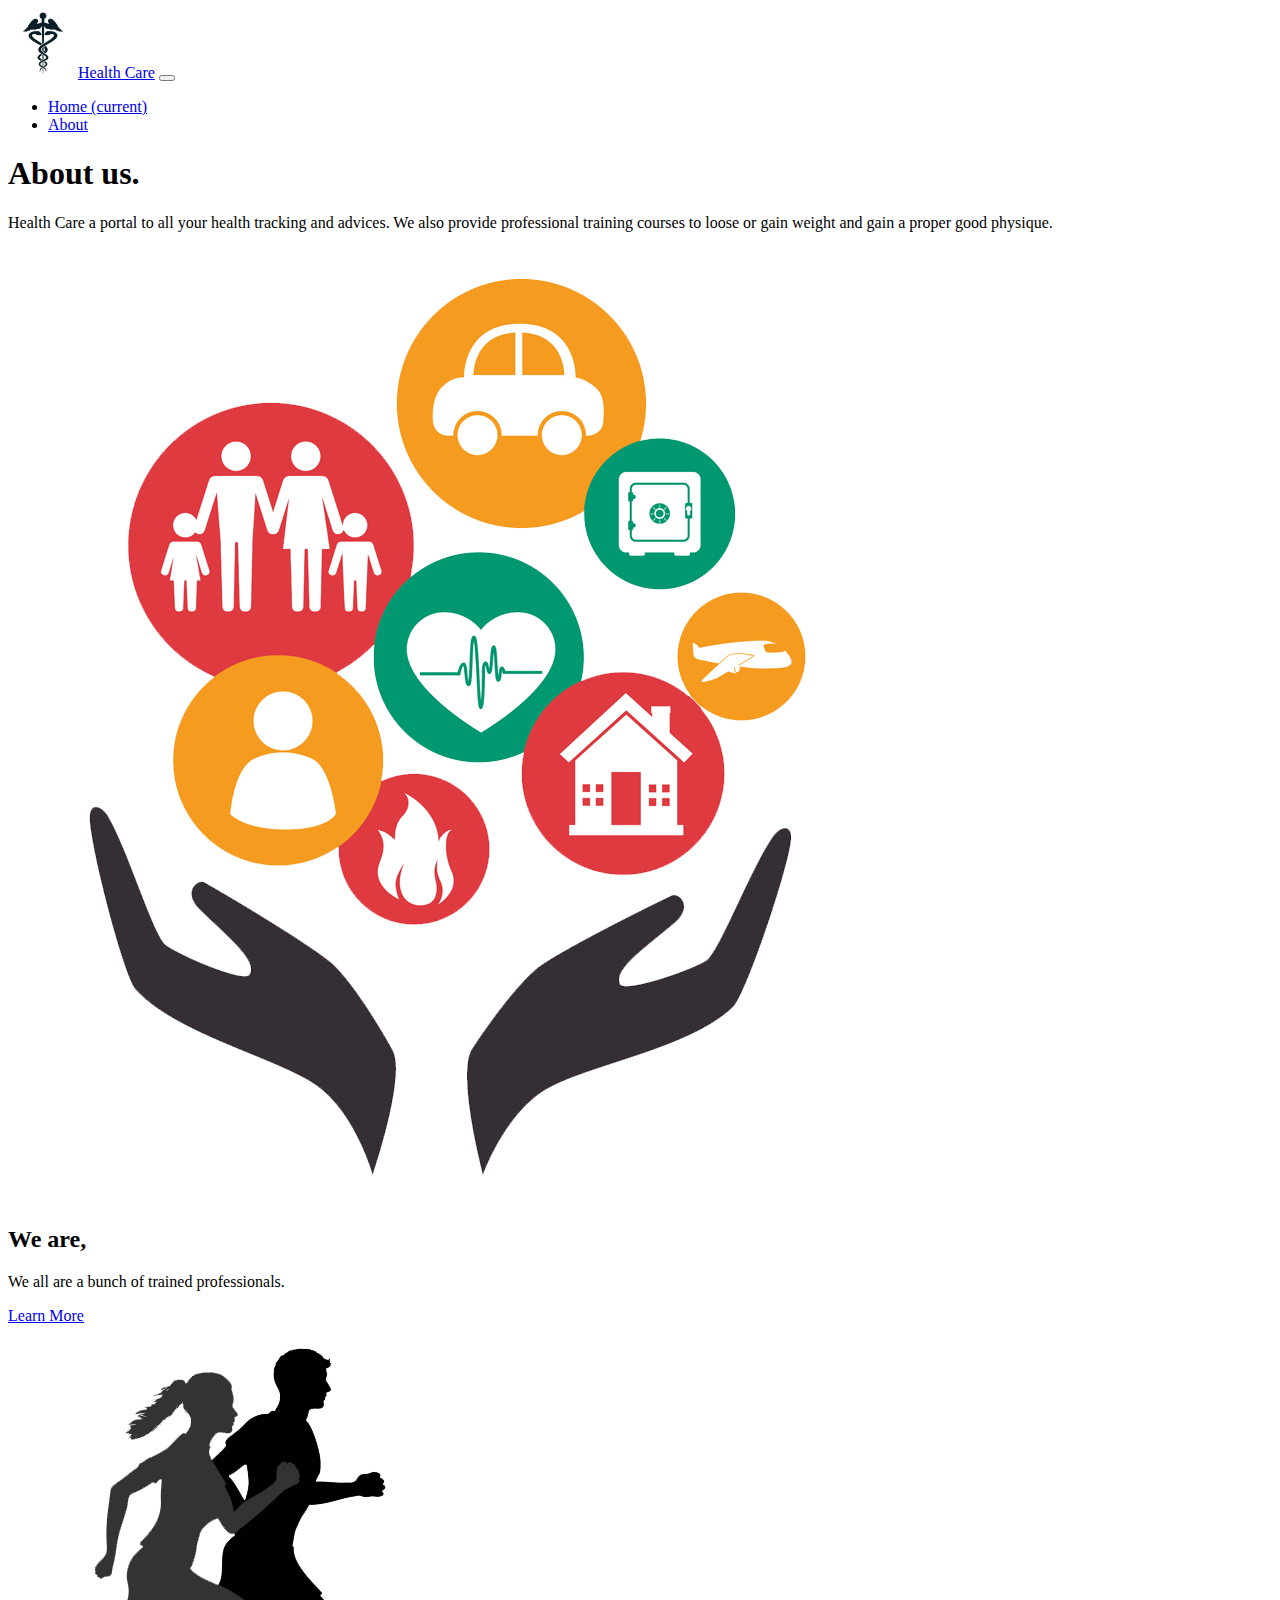
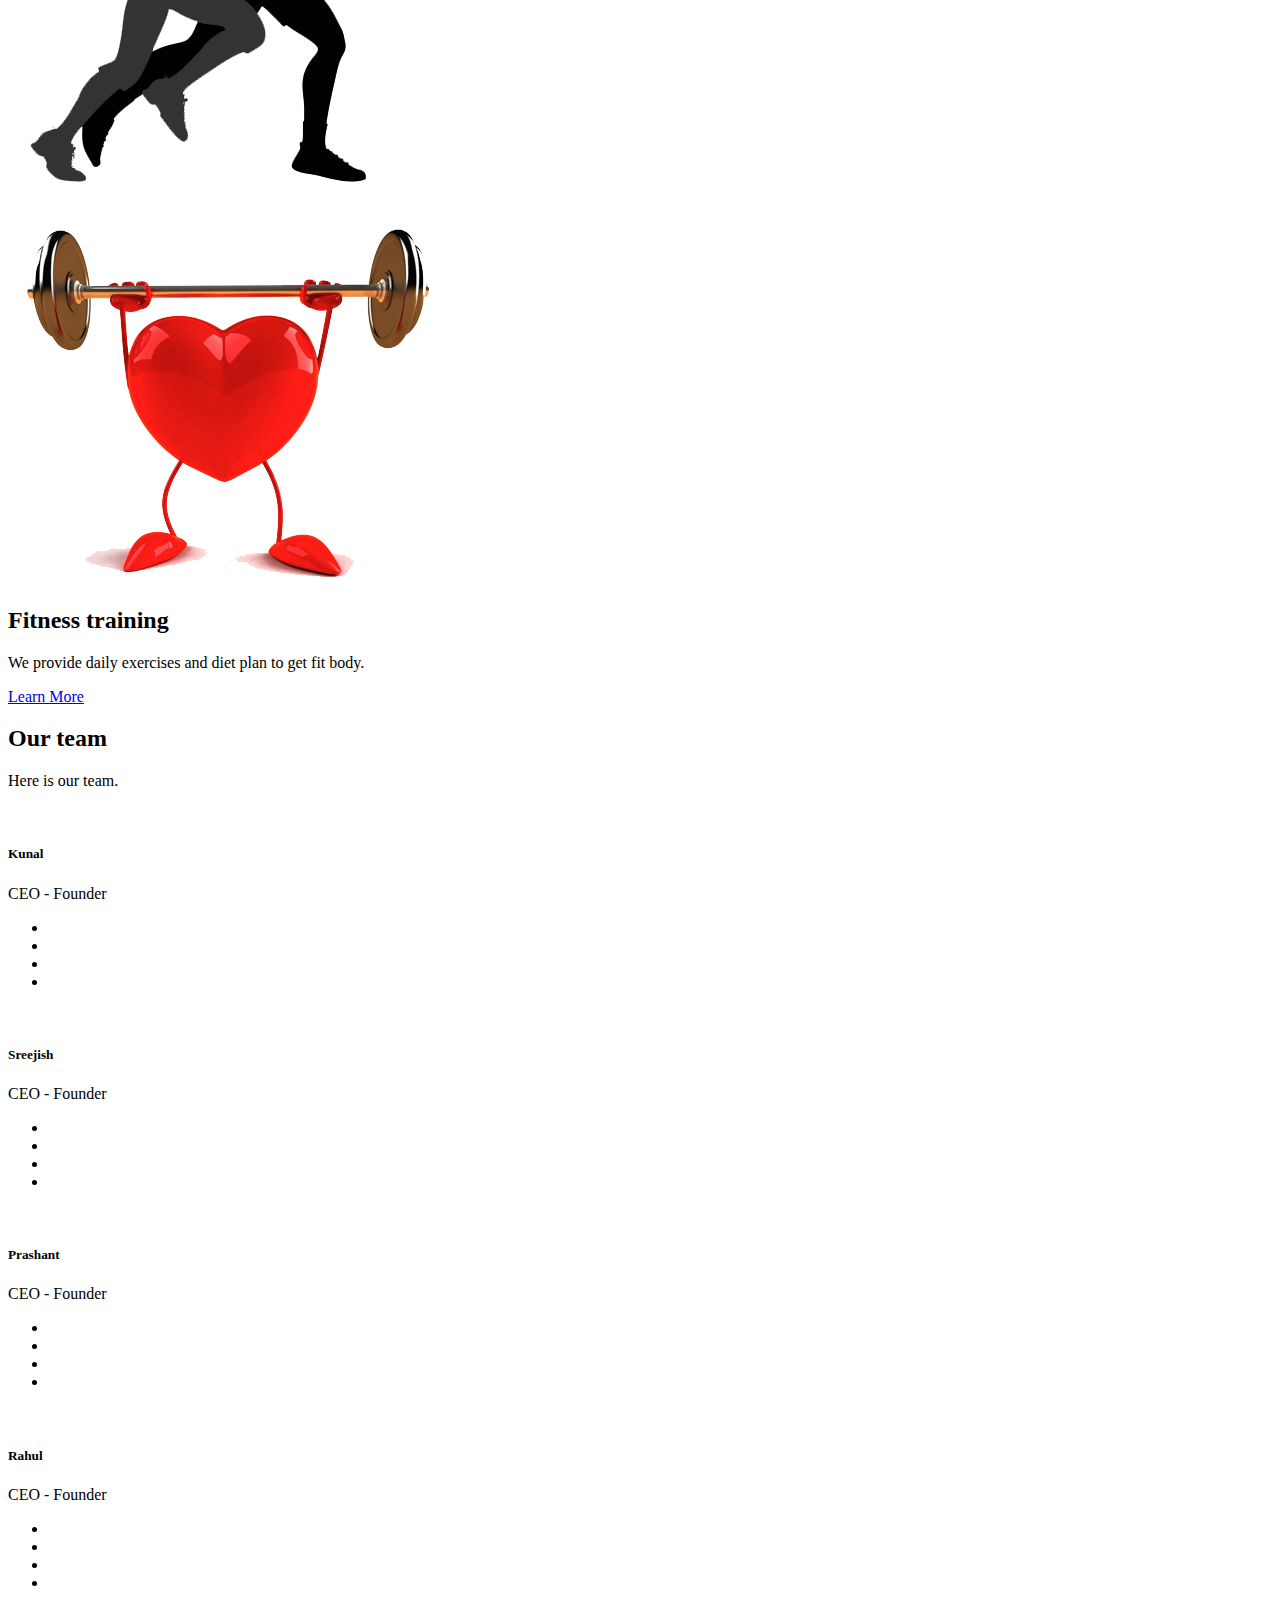
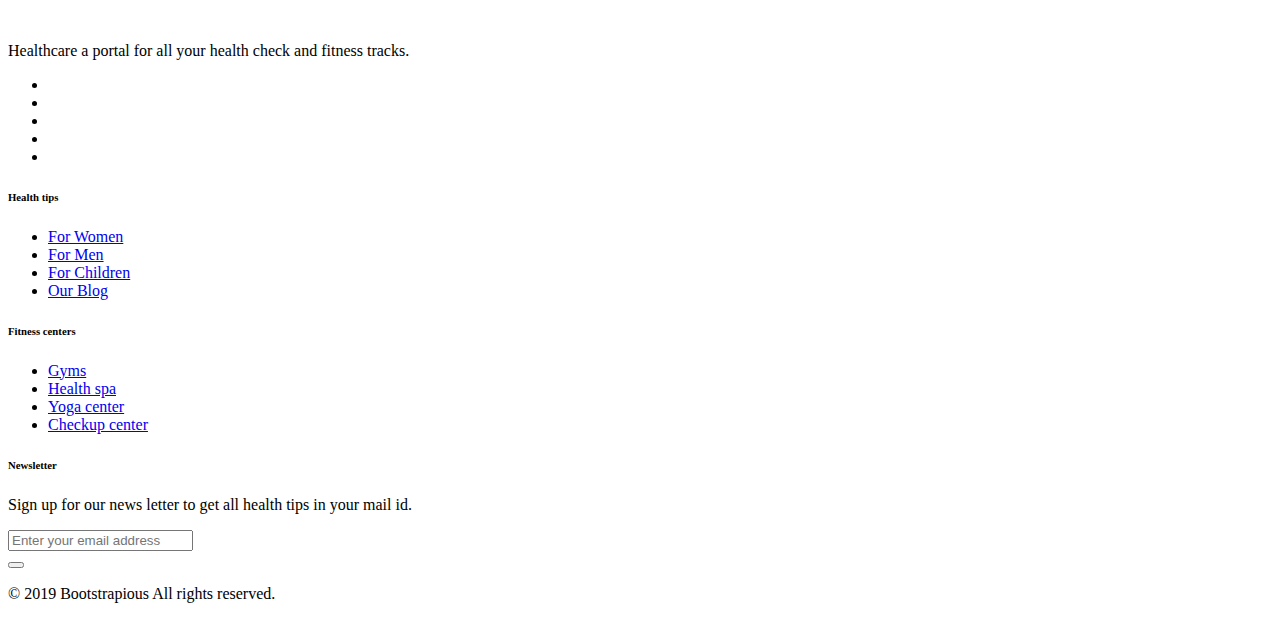
==== site/about.html @ df4477de "Health Calculator" ====
<!doctype html>
<html lang="en">

<head>
    <!-- Required meta tags -->
    <meta charset="utf-8">
    <meta name="viewport" content="width=device-width, initial-scale=1, shrink-to-fit=no">

    <!-- Bootstrap CSS -->
    <link rel="stylesheet" href="https://stackpath.bootstrapcdn.com/bootstrap/4.5.0/css/bootstrap.min.css"
        integrity="sha384-9aIt2nRpC12Uk9gS9baDl411NQApFmC26EwAOH8WgZl5MYYxFfc+NcPb1dKGj7Sk" crossorigin="anonymous">

    <!-- Font Awesome -->
    <script src="https://kit.fontawesome.com/ffc28c33d4.js" crossorigin="anonymous"></script>
    
    <link rel="stylesheet" href="./css/index.css">

    <!-- favico -->
    <link rel="shortcut icon" href="../assets/logo.png" type="image/x-icon">
    <title>Healthcare</title>
</head>

<body>
    <nav class="navbar navbar-expand-lg navbar-light">
        <a class="navbar-brand" href="#"><img class="imgbrand" src="../assets/logo1.png" alt="">Health Care</a>
        <button class="navbar-toggler" type="button" data-toggle="collapse" data-target="#navbarSupportedContent"
            aria-controls="navbarSupportedContent" aria-expanded="false" aria-label="Toggle navigation">
            <span class="navbar-toggler-icon"></span>
        </button>

        <div class="collapse navbar-collapse" id="navbarSupportedContent">
            <ul class="navbar-nav ml-auto">
                <li class="nav-item active">
                    <a class="nav-link" href="../index.html">Home <span class="sr-only">(current)</span></a>
                </li>
                <li class="nav-item">
                    <a class="nav-link" href="./about.html">About</a>
                </li>
        </div>
    </nav>


    <div class="bg-light">
        <div class="container py-5">
          <div class="row h-100 align-items-center py-5">
            <div class="col-lg-6">
              <h1 class="display-4">About us.</h1>
              <p class="lead text-muted mb-0">Health Care a portal to all your health tracking and advices.
                  We also provide professional training courses to loose or gain weight and gain a proper 
                  good physique.
              </p>
              
            </div>
            <div class="col-lg-6 d-none d-lg-block"><img src="../assets/aboutlogo.png" alt="" class="img-fluid"></div>
          </div>
        </div>
      </div>
      
      <div class="bg-white py-5">
        <div class="container py-5">
          <div class="row align-items-center mb-5">
            <div class="col-lg-6 order-2 order-lg-1"><i class="fa fa-bar-chart fa-2x mb-3 text-primary"></i>
              <h2 class="font-weight-light">We are,</h2>
              <p class="font-italic text-muted mb-4">We all are a bunch of trained professionals.</p><a href="#" class="btn btn-light px-5 rounded-pill shadow-sm">Learn More</a>
            </div>
            <div class="col-lg-5 px-5 mx-auto order-1 order-lg-2"><img src="../assets/we.png" alt="" class="img-fluid mb-4 mb-lg-0"></div>
          </div>
          <div class="row align-items-center">
            <div class="col-lg-5 px-5 mx-auto"><img src="../assets/fit.png" alt="" class="img-fluid mb-4 mb-lg-0"></div>
            <div class="col-lg-6"><i class="fa fa-leaf fa-2x mb-3 text-primary"></i>
              <h2 class="font-weight-light">Fitness training</h2>
              <p class="font-italic text-muted mb-4">We provide daily exercises and diet plan to get fit body.</p><a href="#" class="btn btn-light px-5 rounded-pill shadow-sm">Learn More</a>
            </div>
          </div>
        </div>
      </div>
      
      <div class="bg-light py-5">
        <div class="container py-5">
          <div class="row mb-4">
            <div class="col-lg-5">
              <h2 class="display-4 font-weight-light">Our team</h2>
              <p class="font-italic text-muted">Here is our team.</p>
            </div>
          </div>
      
          <div class="row text-center">
            <!-- Team item-->
            <div class="col-xl-3 col-sm-6 mb-5">
              <div class="bg-white rounded shadow-sm py-5 px-4"><img src="https://res.cloudinary.com/mhmd/image/upload/v1556834132/avatar-4_ozhrib.png" alt="" width="100" class="img-fluid rounded-circle mb-3 img-thumbnail shadow-sm">
                <h5 class="mb-0">Kunal</h5><span class="small text-uppercase text-muted">CEO - Founder</span>
                <ul class="social mb-0 list-inline mt-3">
                  <li class="list-inline-item"><a href="#" class="social-link"><i class="fa fa-facebook-f"></i></a></li>
                  <li class="list-inline-item"><a href="#" class="social-link"><i class="fa fa-twitter"></i></a></li>
                  <li class="list-inline-item"><a href="#" class="social-link"><i class="fa fa-instagram"></i></a></li>
                  <li class="list-inline-item"><a href="#" class="social-link"><i class="fa fa-linkedin"></i></a></li>
                </ul>
              </div>
            </div>
            <!-- End-->
      
            <!-- Team item-->
            <div class="col-xl-3 col-sm-6 mb-5">
              <div class="bg-white rounded shadow-sm py-5 px-4"><img src="https://res.cloudinary.com/mhmd/image/upload/v1556834130/avatar-3_hzlize.png" alt="" width="100" class="img-fluid rounded-circle mb-3 img-thumbnail shadow-sm">
                <h5 class="mb-0">Sreejish</h5><span class="small text-uppercase text-muted">CEO - Founder</span>
                <ul class="social mb-0 list-inline mt-3">
                  <li class="list-inline-item"><a href="#" class="social-link"><i class="fa fa-facebook-f"></i></a></li>
                  <li class="list-inline-item"><a href="#" class="social-link"><i class="fa fa-twitter"></i></a></li>
                  <li class="list-inline-item"><a href="#" class="social-link"><i class="fa fa-instagram"></i></a></li>
                  <li class="list-inline-item"><a href="#" class="social-link"><i class="fa fa-linkedin"></i></a></li>
                </ul>
              </div>
            </div>
            <!-- End-->
      
            <!-- Team item-->
            <div class="col-xl-3 col-sm-6 mb-5">
              <div class="bg-white rounded shadow-sm py-5 px-4"><img src="https://res.cloudinary.com/mhmd/image/upload/v1556834133/avatar-2_f8dowd.png" alt="" width="100" class="img-fluid rounded-circle mb-3 img-thumbnail shadow-sm">
                <h5 class="mb-0">Prashant</h5><span class="small text-uppercase text-muted">CEO - Founder</span>
                <ul class="social mb-0 list-inline mt-3">
                  <li class="list-inline-item"><a href="#" class="social-link"><i class="fa fa-facebook-f"></i></a></li>
                  <li class="list-inline-item"><a href="#" class="social-link"><i class="fa fa-twitter"></i></a></li>
                  <li class="list-inline-item"><a href="#" class="social-link"><i class="fa fa-instagram"></i></a></li>
                  <li class="list-inline-item"><a href="#" class="social-link"><i class="fa fa-linkedin"></i></a></li>
                </ul>
              </div>
            </div>
            <!-- End-->
      
            <!-- Team item-->
            <div class="col-xl-3 col-sm-6 mb-5">
              <div class="bg-white rounded shadow-sm py-5 px-4"><img src="https://res.cloudinary.com/mhmd/image/upload/v1556834133/avatar-1_s02nlg.png" alt="" width="100" class="img-fluid rounded-circle mb-3 img-thumbnail shadow-sm">
                <h5 class="mb-0">Rahul</h5><span class="small text-uppercase text-muted">CEO - Founder</span>
                <ul class="social mb-0 list-inline mt-3">
                  <li class="list-inline-item"><a href="#" class="social-link"><i class="fa fa-facebook-f"></i></a></li>
                  <li class="list-inline-item"><a href="#" class="social-link"><i class="fa fa-twitter"></i></a></li>
                  <li class="list-inline-item"><a href="#" class="social-link"><i class="fa fa-instagram"></i></a></li>
                  <li class="list-inline-item"><a href="#" class="social-link"><i class="fa fa-linkedin"></i></a></li>
                </ul>
              </div>
            </div>
            <!-- End-->
      
          </div>
        </div>
      </div>

      

    <!-- Footer -->
    <footer class="bg-light">
        <div class="container py-6">
            <div class="row py-4">
                <div class="col-lg-4 col-md-6 mb-4 mb-lg-0"><img src="img/logo.png" alt="" width="180" class="mb-3">
                    <p class="font-italic text-muted">Healthcare a portal for all your health check and fitness tracks.</p>
                    <ul class="list-inline mt-4">
                        <li class="list-inline-item"><a href="#" target="_blank" title="twitter"><i
                                    class="fa fa-twitter"></i></a></li>
                        <li class="list-inline-item"><a href="https://www.facebook.com/kunal.dongre.7" target="_blank" title="facebook"><i
                                    class="fa fa-facebook"></i></a></li>
                        <li class="list-inline-item"><a href="https://www.instagram.com/kunald15/" target="_blank" title="instagram"><i
                                    class="fa fa-instagram"></i></a></li>
                        <li class="list-inline-item"><a href="#" target="_blank" title="pinterest"><i
                                    class="fa fa-pinterest"></i></a></li>
                        <li class="list-inline-item"><a href="#" target="_blank" title="vimeo"><i
                                    class="fa fa-vimeo"></i></a></li>
                    </ul>
                </div>
                <div class="col-lg-2 col-md-6 mb-4 mb-lg-0">
                    <h6 class="text-uppercase font-weight-bold mb-4">Health tips</h6>
                    <ul class="list-unstyled mb-0">
                        <li class="mb-2"><a href="#" class="text-muted">For Women</a></li>
                        <li class="mb-2"><a href="#" class="text-muted">For Men</a></li>
                        <li class="mb-2"><a href="#" class="text-muted">For Children</a></li>
                        <li class="mb-2"><a href="#" class="text-muted">Our Blog</a></li>
                    </ul>
                </div>
                <div class="col-lg-2 col-md-6 mb-4 mb-lg-0">
                    <h6 class="text-uppercase font-weight-bold mb-4">Fitness centers</h6>
                    <ul class="list-unstyled mb-0">
                        <li class="mb-2"><a href="#" class="text-muted">Gyms</a></li>
                        <li class="mb-2"><a href="#" class="text-muted">Health spa</a></li>
                        <li class="mb-2"><a href="#" class="text-muted">Yoga center</a></li>
                        <li class="mb-2"><a href="#" class="text-muted">Checkup center</a></li>
                    </ul>
                </div>
                <div class="col-lg-4 col-md-6 mb-lg-0">
                    <h6 class="text-uppercase font-weight-bold mb-4">Newsletter</h6>
                    <p class="text-muted mb-4">Sign up for our news letter to get all health tips in your mail id.</p>
                    <div class="p-1 rounded border">
                        <div class="input-group">
                            <input type="email" placeholder="Enter your email address" aria-describedby="button-addon1"
                                class="form-control border-0 shadow-0">
                            <div class="input-group-append">
                                <button id="button-addon1" type="submit" class="btn btn-link"><i
                                        class="fa fa-paper-plane"></i></button>
                            </div>
                        </div>
                    </div>
                </div>
            </div>
        </div>

        <!-- Copyrights -->
        <div class="bg-light py-4">
            <div class="container text-center">
                <p class="text-muted mb-0 py-2">© 2019 Bootstrapious All rights reserved.</p>
            </div>
        </div>
    </footer>
    <!-- End -->
    
</body>

</html>
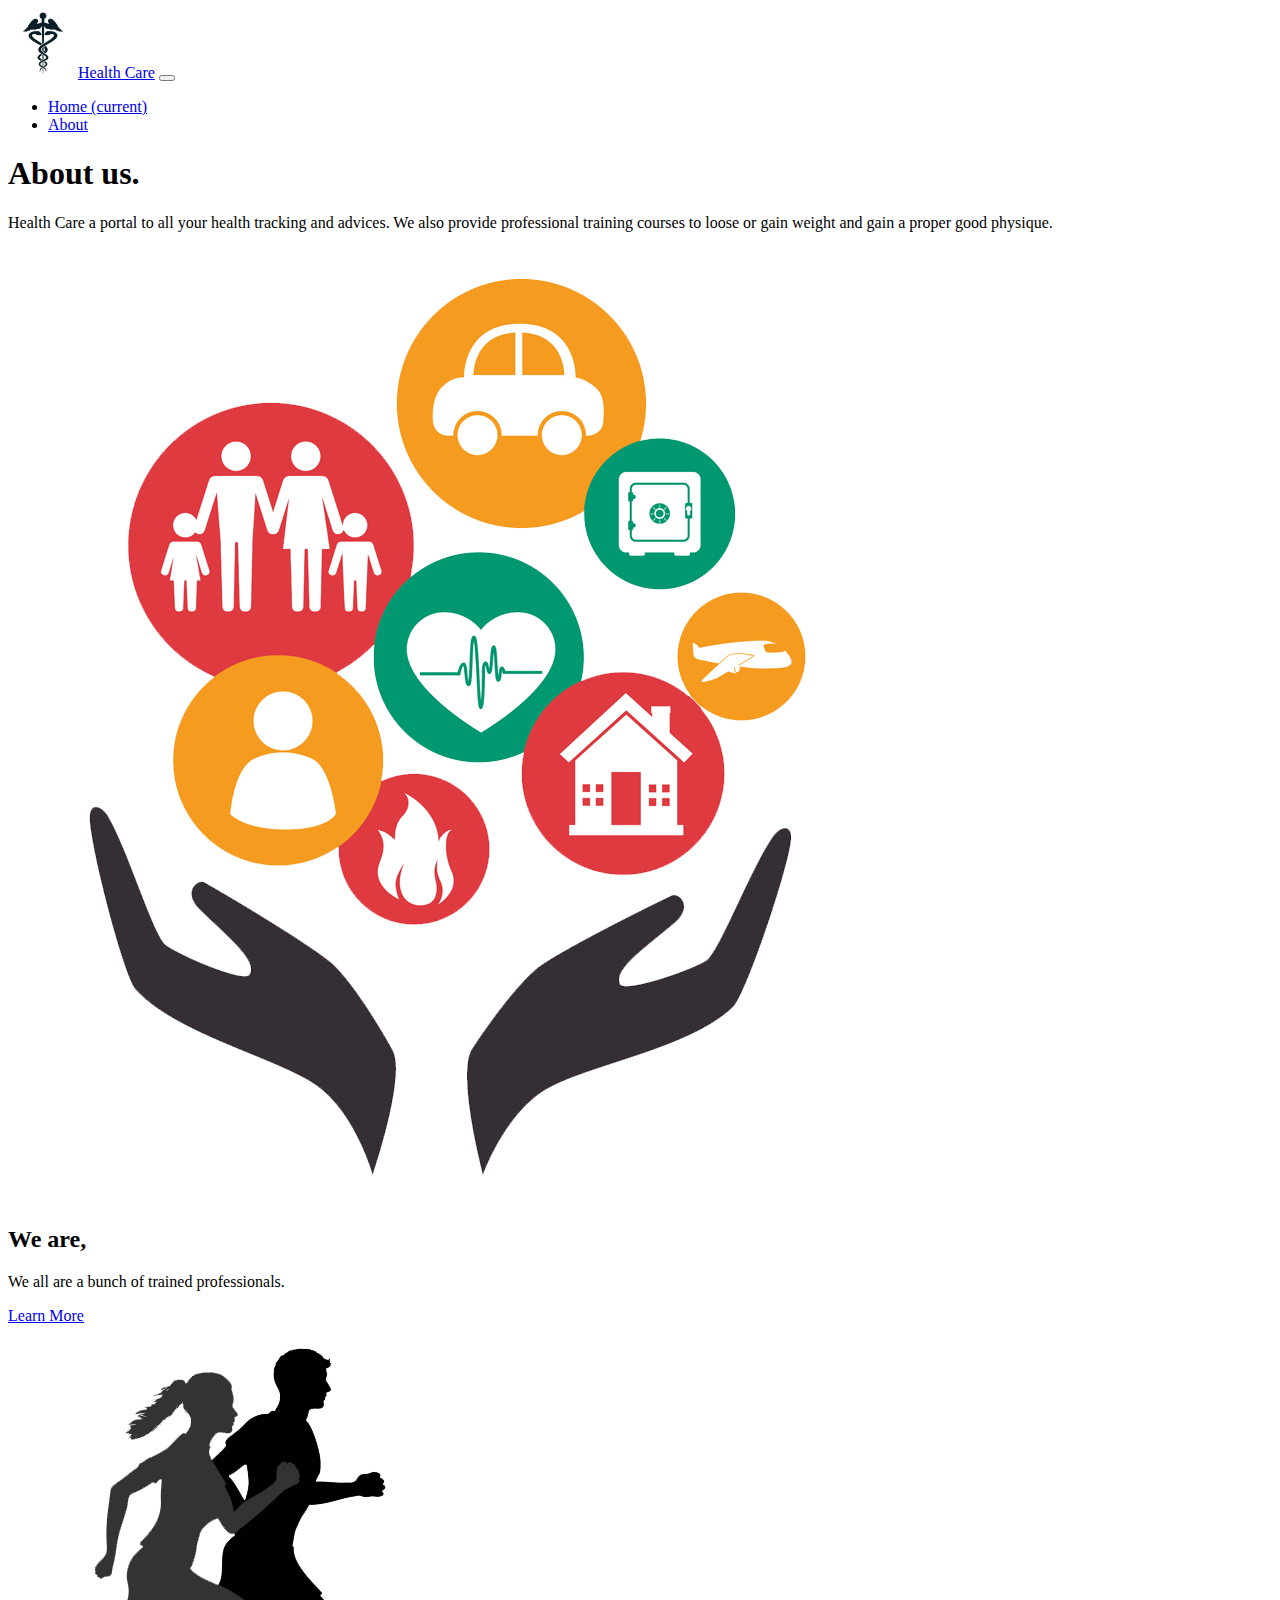
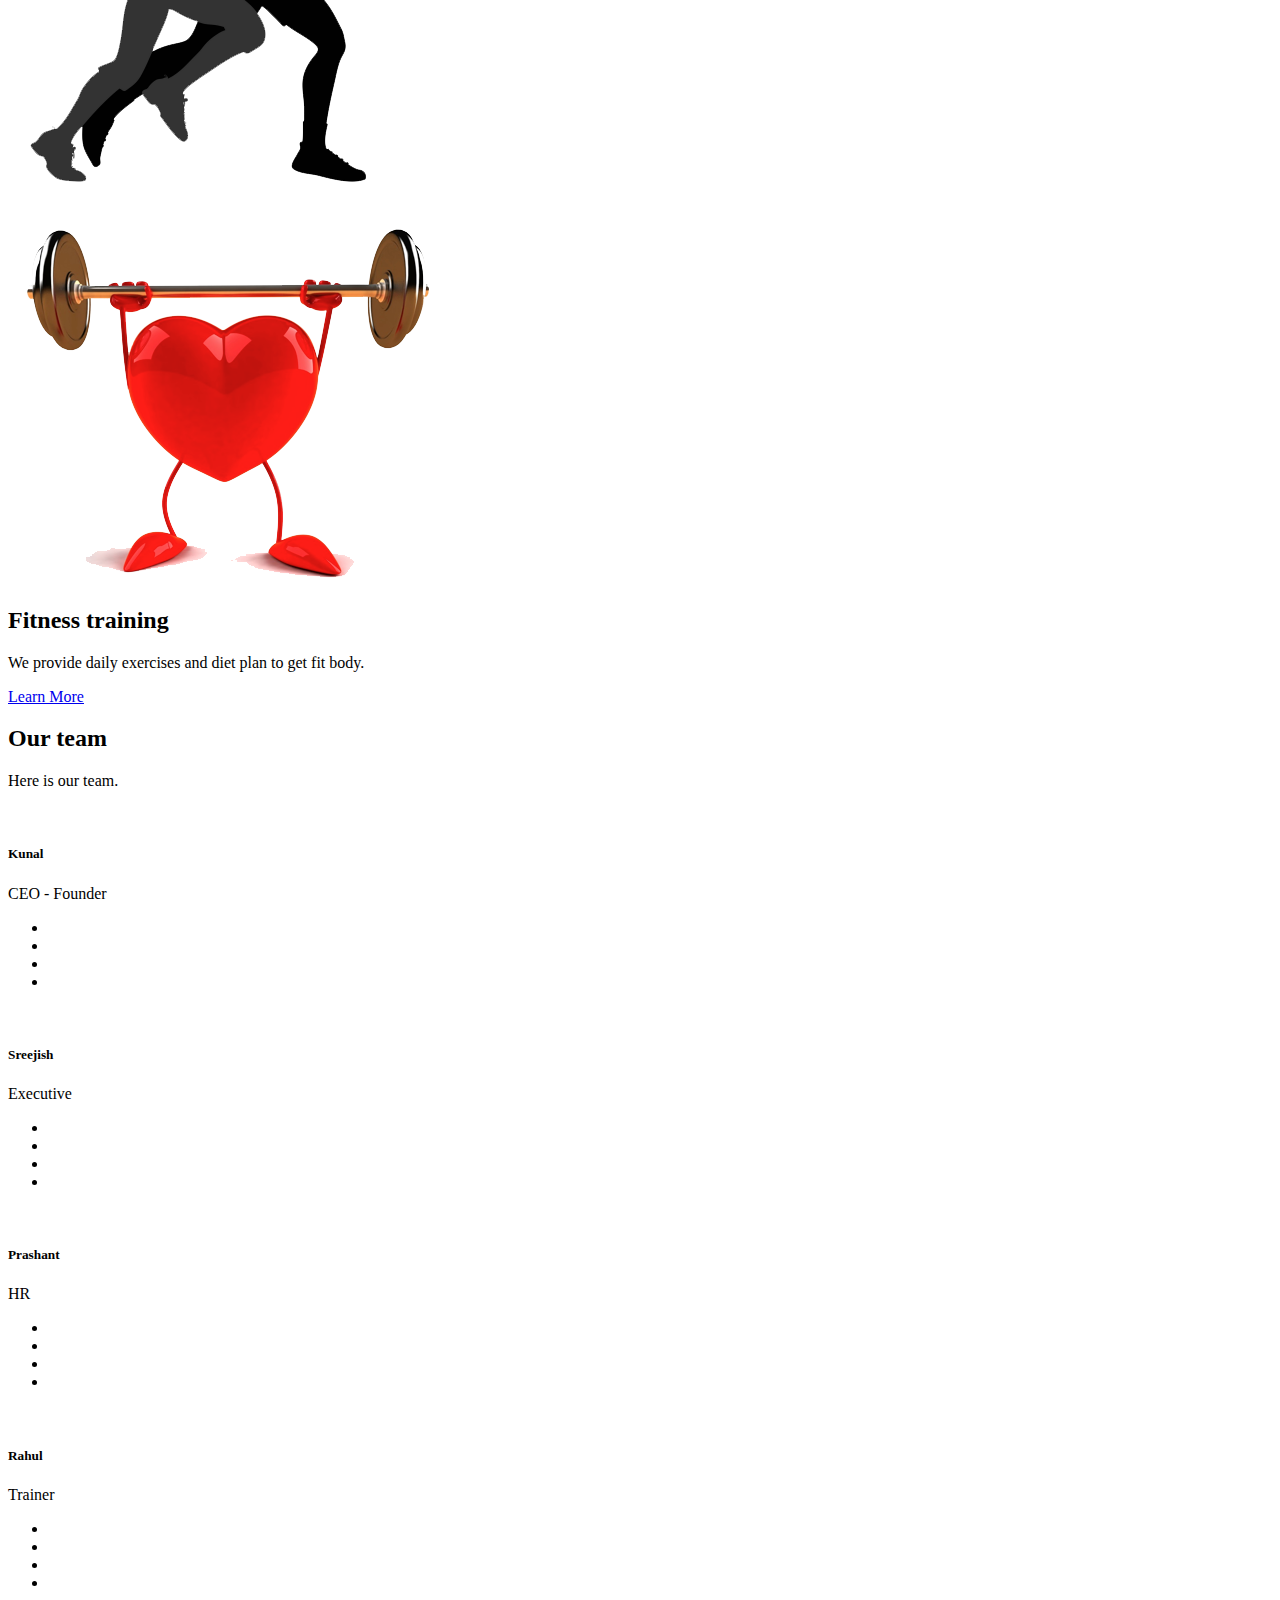
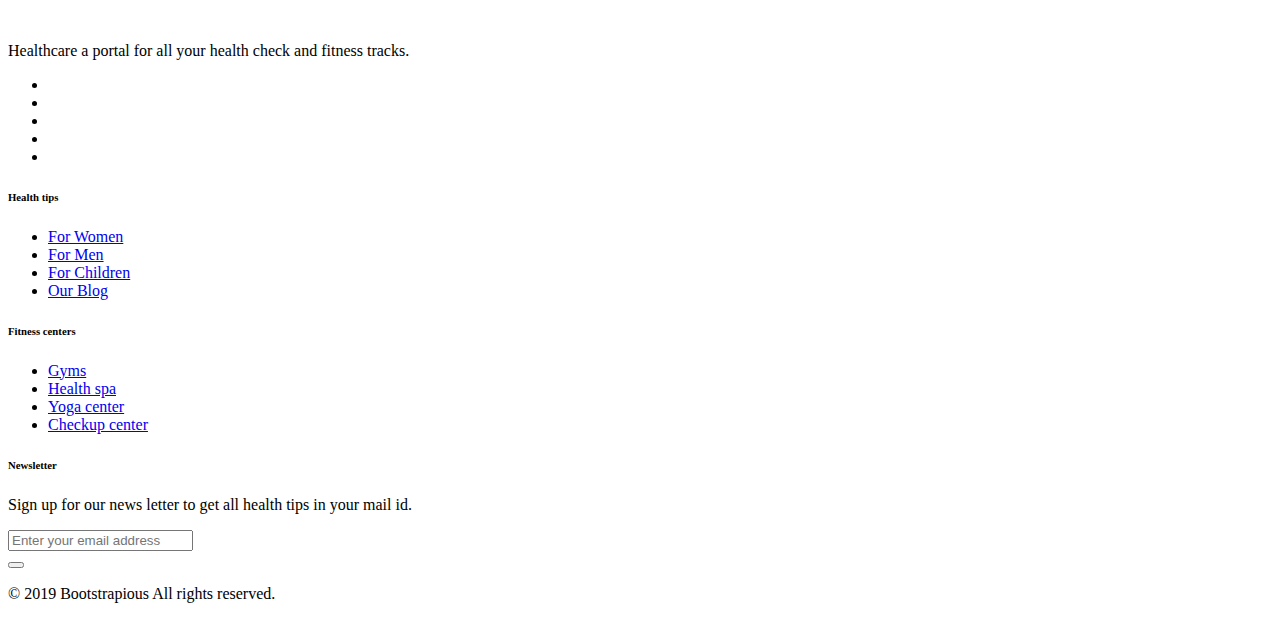
==== commit 0f1cfbef: "minor tweaks" ====
--- a/site/about.html
+++ b/site/about.html
@@ -12,7 +12,7 @@
 
     <!-- Font Awesome -->
     <script src="https://kit.fontawesome.com/ffc28c33d4.js" crossorigin="anonymous"></script>
-    
+
     <link rel="stylesheet" href="./css/index.css">
 
     <!-- favico -->
@@ -42,124 +42,154 @@
 
     <div class="bg-light">
         <div class="container py-5">
-          <div class="row h-100 align-items-center py-5">
-            <div class="col-lg-6">
-              <h1 class="display-4">About us.</h1>
-              <p class="lead text-muted mb-0">Health Care a portal to all your health tracking and advices.
-                  We also provide professional training courses to loose or gain weight and gain a proper 
-                  good physique.
-              </p>
-              
-            </div>
-            <div class="col-lg-6 d-none d-lg-block"><img src="../assets/aboutlogo.png" alt="" class="img-fluid"></div>
-          </div>
-        </div>
-      </div>
-      
-      <div class="bg-white py-5">
+            <div class="row h-100 align-items-center py-5">
+                <div class="col-lg-6">
+                    <h1 class="display-4">About us.</h1>
+                    <p class="lead text-muted mb-0">Health Care a portal to all your health tracking and advices.
+                        We also provide professional training courses to loose or gain weight and gain a proper
+                        good physique.
+                    </p>
+
+                </div>
+                <div class="col-lg-6 d-none d-lg-block"><img src="../assets/aboutlogo.png" alt="" class="img-fluid">
+                </div>
+            </div>
+        </div>
+    </div>
+
+    <div class="bg-white py-5">
         <div class="container py-5">
-          <div class="row align-items-center mb-5">
-            <div class="col-lg-6 order-2 order-lg-1"><i class="fa fa-bar-chart fa-2x mb-3 text-primary"></i>
-              <h2 class="font-weight-light">We are,</h2>
-              <p class="font-italic text-muted mb-4">We all are a bunch of trained professionals.</p><a href="#" class="btn btn-light px-5 rounded-pill shadow-sm">Learn More</a>
-            </div>
-            <div class="col-lg-5 px-5 mx-auto order-1 order-lg-2"><img src="../assets/we.png" alt="" class="img-fluid mb-4 mb-lg-0"></div>
-          </div>
-          <div class="row align-items-center">
-            <div class="col-lg-5 px-5 mx-auto"><img src="../assets/fit.png" alt="" class="img-fluid mb-4 mb-lg-0"></div>
-            <div class="col-lg-6"><i class="fa fa-leaf fa-2x mb-3 text-primary"></i>
-              <h2 class="font-weight-light">Fitness training</h2>
-              <p class="font-italic text-muted mb-4">We provide daily exercises and diet plan to get fit body.</p><a href="#" class="btn btn-light px-5 rounded-pill shadow-sm">Learn More</a>
-            </div>
-          </div>
-        </div>
-      </div>
-      
-      <div class="bg-light py-5">
+            <div class="row align-items-center mb-5">
+                <div class="col-lg-6 order-2 order-lg-1"><i class="fa fa-bar-chart fa-2x mb-3 text-primary"></i>
+                    <h2 class="font-weight-light">We are,</h2>
+                    <p class="font-italic text-muted mb-4">We all are a bunch of trained professionals.</p><a href="#"
+                        class="btn btn-light px-5 rounded-pill shadow-sm">Learn More</a>
+                </div>
+                <div class="col-lg-5 px-5 mx-auto order-1 order-lg-2"><img src="../assets/we.png" alt=""
+                        class="img-fluid mb-4 mb-lg-0"></div>
+            </div>
+            <div class="row align-items-center">
+                <div class="col-lg-5 px-5 mx-auto"><img src="../assets/fit.png" alt="" class="img-fluid mb-4 mb-lg-0">
+                </div>
+                <div class="col-lg-6"><i class="fa fa-leaf fa-2x mb-3 text-primary"></i>
+                    <h2 class="font-weight-light">Fitness training</h2>
+                    <p class="font-italic text-muted mb-4">We provide daily exercises and diet plan to get fit body.</p>
+                    <a href="#" class="btn btn-light px-5 rounded-pill shadow-sm">Learn More</a>
+                </div>
+            </div>
+        </div>
+    </div>
+
+    <div class="bg-light py-5">
         <div class="container py-5">
-          <div class="row mb-4">
-            <div class="col-lg-5">
-              <h2 class="display-4 font-weight-light">Our team</h2>
-              <p class="font-italic text-muted">Here is our team.</p>
-            </div>
-          </div>
-      
-          <div class="row text-center">
-            <!-- Team item-->
-            <div class="col-xl-3 col-sm-6 mb-5">
-              <div class="bg-white rounded shadow-sm py-5 px-4"><img src="https://res.cloudinary.com/mhmd/image/upload/v1556834132/avatar-4_ozhrib.png" alt="" width="100" class="img-fluid rounded-circle mb-3 img-thumbnail shadow-sm">
-                <h5 class="mb-0">Kunal</h5><span class="small text-uppercase text-muted">CEO - Founder</span>
-                <ul class="social mb-0 list-inline mt-3">
-                  <li class="list-inline-item"><a href="#" class="social-link"><i class="fa fa-facebook-f"></i></a></li>
-                  <li class="list-inline-item"><a href="#" class="social-link"><i class="fa fa-twitter"></i></a></li>
-                  <li class="list-inline-item"><a href="#" class="social-link"><i class="fa fa-instagram"></i></a></li>
-                  <li class="list-inline-item"><a href="#" class="social-link"><i class="fa fa-linkedin"></i></a></li>
-                </ul>
-              </div>
-            </div>
-            <!-- End-->
-      
-            <!-- Team item-->
-            <div class="col-xl-3 col-sm-6 mb-5">
-              <div class="bg-white rounded shadow-sm py-5 px-4"><img src="https://res.cloudinary.com/mhmd/image/upload/v1556834130/avatar-3_hzlize.png" alt="" width="100" class="img-fluid rounded-circle mb-3 img-thumbnail shadow-sm">
-                <h5 class="mb-0">Sreejish</h5><span class="small text-uppercase text-muted">CEO - Founder</span>
-                <ul class="social mb-0 list-inline mt-3">
-                  <li class="list-inline-item"><a href="#" class="social-link"><i class="fa fa-facebook-f"></i></a></li>
-                  <li class="list-inline-item"><a href="#" class="social-link"><i class="fa fa-twitter"></i></a></li>
-                  <li class="list-inline-item"><a href="#" class="social-link"><i class="fa fa-instagram"></i></a></li>
-                  <li class="list-inline-item"><a href="#" class="social-link"><i class="fa fa-linkedin"></i></a></li>
-                </ul>
-              </div>
-            </div>
-            <!-- End-->
-      
-            <!-- Team item-->
-            <div class="col-xl-3 col-sm-6 mb-5">
-              <div class="bg-white rounded shadow-sm py-5 px-4"><img src="https://res.cloudinary.com/mhmd/image/upload/v1556834133/avatar-2_f8dowd.png" alt="" width="100" class="img-fluid rounded-circle mb-3 img-thumbnail shadow-sm">
-                <h5 class="mb-0">Prashant</h5><span class="small text-uppercase text-muted">CEO - Founder</span>
-                <ul class="social mb-0 list-inline mt-3">
-                  <li class="list-inline-item"><a href="#" class="social-link"><i class="fa fa-facebook-f"></i></a></li>
-                  <li class="list-inline-item"><a href="#" class="social-link"><i class="fa fa-twitter"></i></a></li>
-                  <li class="list-inline-item"><a href="#" class="social-link"><i class="fa fa-instagram"></i></a></li>
-                  <li class="list-inline-item"><a href="#" class="social-link"><i class="fa fa-linkedin"></i></a></li>
-                </ul>
-              </div>
-            </div>
-            <!-- End-->
-      
-            <!-- Team item-->
-            <div class="col-xl-3 col-sm-6 mb-5">
-              <div class="bg-white rounded shadow-sm py-5 px-4"><img src="https://res.cloudinary.com/mhmd/image/upload/v1556834133/avatar-1_s02nlg.png" alt="" width="100" class="img-fluid rounded-circle mb-3 img-thumbnail shadow-sm">
-                <h5 class="mb-0">Rahul</h5><span class="small text-uppercase text-muted">CEO - Founder</span>
-                <ul class="social mb-0 list-inline mt-3">
-                  <li class="list-inline-item"><a href="#" class="social-link"><i class="fa fa-facebook-f"></i></a></li>
-                  <li class="list-inline-item"><a href="#" class="social-link"><i class="fa fa-twitter"></i></a></li>
-                  <li class="list-inline-item"><a href="#" class="social-link"><i class="fa fa-instagram"></i></a></li>
-                  <li class="list-inline-item"><a href="#" class="social-link"><i class="fa fa-linkedin"></i></a></li>
-                </ul>
-              </div>
-            </div>
-            <!-- End-->
-      
-          </div>
-        </div>
-      </div>
-
-      
+            <div class="row mb-4">
+                <div class="col-lg-5">
+                    <h2 class="display-4 font-weight-light">Our team</h2>
+                    <p class="font-italic text-muted">Here is our team.</p>
+                </div>
+            </div>
+
+            <div class="row text-center">
+                <!-- Team item-->
+                <div class="col-xl-3 col-sm-6 mb-5">
+                    <div class="bg-white rounded shadow-sm py-5 px-4"><img
+                            src="https://res.cloudinary.com/mhmd/image/upload/v1556834133/avatar-1_s02nlg.png" alt=""
+                            width="100" class="img-fluid rounded-circle mb-3 img-thumbnail shadow-sm">
+                        <h5 class="mb-0">Kunal</h5><span class="small text-uppercase text-muted">CEO - Founder</span>
+                        <ul class="social mb-0 list-inline mt-3">
+                            <li class="list-inline-item"><a href="#" class="social-link"><i
+                                        class="fa fa-facebook-f"></i></a></li>
+                            <li class="list-inline-item"><a href="#" class="social-link"><i
+                                        class="fa fa-twitter"></i></a></li>
+                            <li class="list-inline-item"><a href="#" class="social-link"><i
+                                        class="fa fa-instagram"></i></a></li>
+                            <li class="list-inline-item"><a href="#" class="social-link"><i
+                                        class="fa fa-linkedin"></i></a></li>
+                        </ul>
+                    </div>
+                </div>
+                <!-- End-->
+
+                <!-- Team item-->
+                <div class="col-xl-3 col-sm-6 mb-5">
+                    <div class="bg-white rounded shadow-sm py-5 px-4"><img
+                            src="https://res.cloudinary.com/mhmd/image/upload/v1556834130/avatar-3_hzlize.png" alt=""
+                            width="100" class="img-fluid rounded-circle mb-3 img-thumbnail shadow-sm">
+                        <h5 class="mb-0">Sreejish</h5><span class="small text-uppercase text-muted">Executive</span>
+                        <ul class="social mb-0 list-inline mt-3">
+                            <li class="list-inline-item"><a href="#" class="social-link"><i
+                                        class="fa fa-facebook-f"></i></a></li>
+                            <li class="list-inline-item"><a href="#" class="social-link"><i
+                                        class="fa fa-twitter"></i></a></li>
+                            <li class="list-inline-item"><a href="#" class="social-link"><i
+                                        class="fa fa-instagram"></i></a></li>
+                            <li class="list-inline-item"><a href="#" class="social-link"><i
+                                        class="fa fa-linkedin"></i></a></li>
+                        </ul>
+                    </div>
+                </div>
+                <!-- End-->
+
+                <!-- Team item-->
+                <div class="col-xl-3 col-sm-6 mb-5">
+                    <div class="bg-white rounded shadow-sm py-5 px-4"><img
+                            src="https://res.cloudinary.com/mhmd/image/upload/v1556834133/avatar-2_f8dowd.png" alt=""
+                            width="100" class="img-fluid rounded-circle mb-3 img-thumbnail shadow-sm">
+                        <h5 class="mb-0">Prashant</h5><span class="small text-uppercase text-muted">HR</span>
+                        <ul class="social mb-0 list-inline mt-3">
+                            <li class="list-inline-item"><a href="#" class="social-link"><i
+                                        class="fa fa-facebook-f"></i></a></li>
+                            <li class="list-inline-item"><a href="#" class="social-link"><i
+                                        class="fa fa-twitter"></i></a></li>
+                            <li class="list-inline-item"><a href="#" class="social-link"><i
+                                        class="fa fa-instagram"></i></a></li>
+                            <li class="list-inline-item"><a href="#" class="social-link"><i
+                                        class="fa fa-linkedin"></i></a></li>
+                        </ul>
+                    </div>
+                </div>
+                <!-- End-->
+
+                <!-- Team item-->
+                <div class="col-xl-3 col-sm-6 mb-5">
+                    <div class="bg-white rounded shadow-sm py-5 px-4"><img
+                            src="https://res.cloudinary.com/mhmd/image/upload/v1556834133/avatar-1_s02nlg.png" alt=""
+                            width="100" class="img-fluid rounded-circle mb-3 img-thumbnail shadow-sm">
+                        <h5 class="mb-0">Rahul</h5><span class="small text-uppercase text-muted">Trainer</span>
+                        <ul class="social mb-0 list-inline mt-3">
+                            <li class="list-inline-item"><a href="#" class="social-link"><i
+                                        class="fa fa-facebook-f"></i></a></li>
+                            <li class="list-inline-item"><a href="#" class="social-link"><i
+                                        class="fa fa-twitter"></i></a></li>
+                            <li class="list-inline-item"><a href="#" class="social-link"><i
+                                        class="fa fa-instagram"></i></a></li>
+                            <li class="list-inline-item"><a href="#" class="social-link"><i
+                                        class="fa fa-linkedin"></i></a></li>
+                        </ul>
+                    </div>
+                </div>
+                <!-- End-->
+
+            </div>
+        </div>
+    </div>
+
+
 
     <!-- Footer -->
     <footer class="bg-light">
         <div class="container py-6">
             <div class="row py-4">
                 <div class="col-lg-4 col-md-6 mb-4 mb-lg-0"><img src="img/logo.png" alt="" width="180" class="mb-3">
-                    <p class="font-italic text-muted">Healthcare a portal for all your health check and fitness tracks.</p>
+                    <p class="font-italic text-muted">Healthcare a portal for all your health check and fitness tracks.
+                    </p>
                     <ul class="list-inline mt-4">
                         <li class="list-inline-item"><a href="#" target="_blank" title="twitter"><i
                                     class="fa fa-twitter"></i></a></li>
-                        <li class="list-inline-item"><a href="https://www.facebook.com/kunal.dongre.7" target="_blank" title="facebook"><i
-                                    class="fa fa-facebook"></i></a></li>
-                        <li class="list-inline-item"><a href="https://www.instagram.com/kunald15/" target="_blank" title="instagram"><i
-                                    class="fa fa-instagram"></i></a></li>
+                        <li class="list-inline-item"><a href="https://www.facebook.com/kunal.dongre.7" target="_blank"
+                                title="facebook"><i class="fa fa-facebook"></i></a></li>
+                        <li class="list-inline-item"><a href="https://www.instagram.com/kunald15/" target="_blank"
+                                title="instagram"><i class="fa fa-instagram"></i></a></li>
                         <li class="list-inline-item"><a href="#" target="_blank" title="pinterest"><i
                                     class="fa fa-pinterest"></i></a></li>
                         <li class="list-inline-item"><a href="#" target="_blank" title="vimeo"><i
@@ -209,7 +239,7 @@
         </div>
     </footer>
     <!-- End -->
-    
+
 </body>
 
 </html>